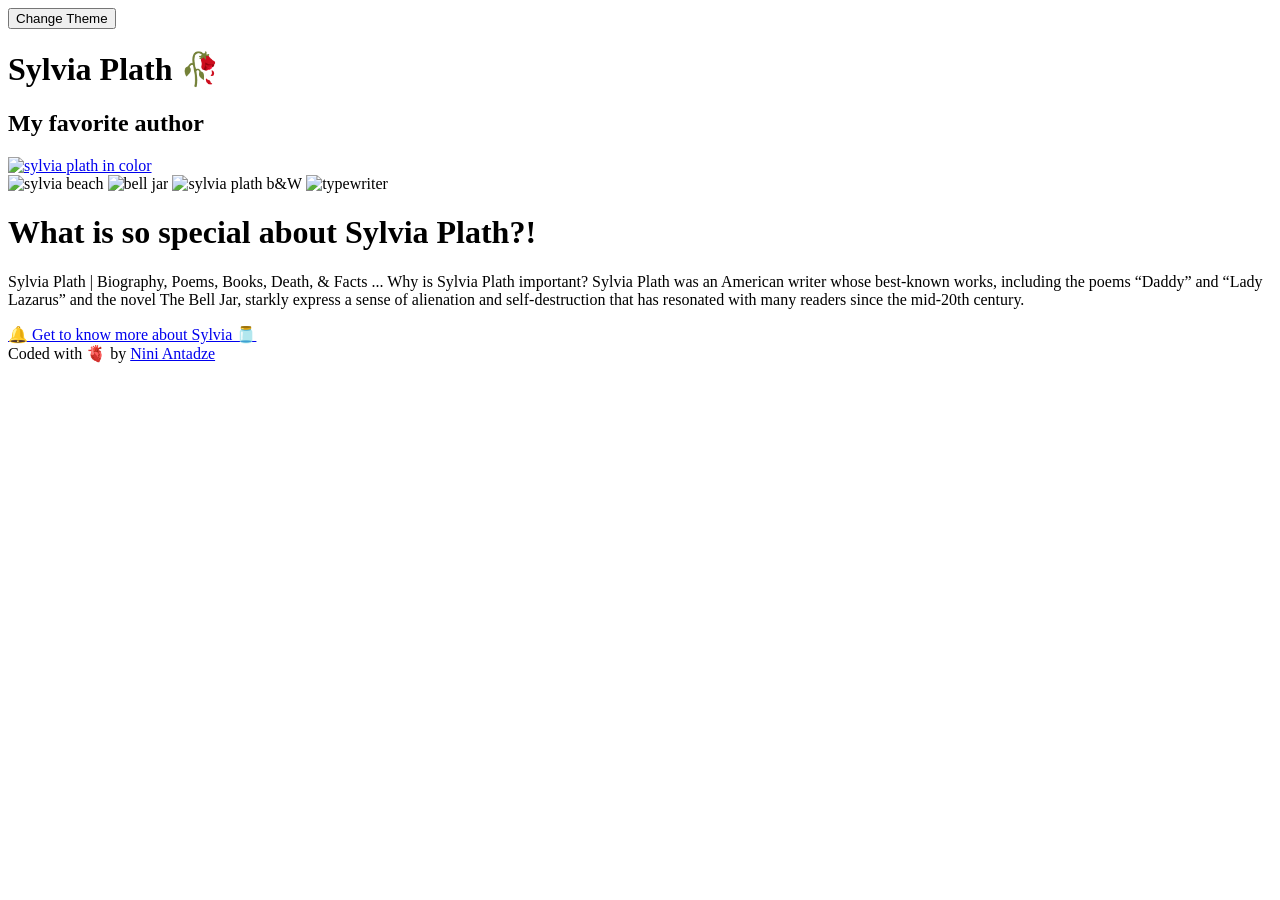
==== basic-addon-finalProject-niniAntadze.html @ 7dbb5ec7 "added CSS, HTML and JS files" ====
<!DOCTYPE html>
<html lang="en">
  <head>
    <meta charset="UTF-8" />
    <meta name="viewport" content="width=device-width, initial-scale=1.0" />

    <title>🥀 Sylvia Plath - My favortie author</title>
    <link rel="stylesheet" href="src/style.css" />
  </head>
  <body>
    <button class="changeTheme">Change Theme</button>
    <div class="container">
      <h1>Sylvia Plath 🥀</h1>
      <h2>My favorite author</h2>

      <a href="https://www.youtube.com/watch?v=wCWl8ZIgCHk&ab_channel=TED-Ed">
        <img
          class="pic1"
          src="https://s3.amazonaws.com/shecodesio-production/uploads/files/000/104/121/original/Untitled_design.png?1700082153"
          alt="sylvia plath in color "
        />
      </a>

      <div class="grid">
        <img
          class="pic2"
          src="https://s3.amazonaws.com/shecodesio-production/uploads/files/000/104/120/original/Untitled_design_%285%29.png?1700082099
      "
          alt="sylvia beach"
        />

        <img
          class="pic3"
          src="https://s3.amazonaws.com/shecodesio-production/uploads/files/000/104/117/original/Untitled_design_%282%29.png?1700081969"
          alt="bell jar "
        />

        <img
          class="pic4"
          src="https://s3.amazonaws.com/shecodesio-production/uploads/files/000/104/116/original/Untitled_design_%281%29.png?1700081937"
          alt="sylvia plath b&W "
        />

        <img
          class="pic5"
          src="https://s3.amazonaws.com/shecodesio-production/uploads/files/000/104/119/original/Untitled_design_%284%29.png?1700082058"
          alt="typewriter "
        />
      </div>

      <h1>What is so special about Sylvia Plath?!</h1>
      <p>
        Sylvia Plath | Biography, Poems, Books, Death, & Facts ... Why is Sylvia
        Plath important? Sylvia Plath was an American writer whose best-known
        works, including the poems “Daddy” and “Lady Lazarus” and the novel The
        Bell Jar, starkly express a sense of alienation and self-destruction
        that has resonated with many readers since the mid-20th century.
      </p>
      <a href="https://www.sylviaplathsociety.org/" class="sylviabutton"
        >🔔 Get to know more about Sylvia 🫙</a
      >
    </div>
    <footer>
      Coded with 🫀 by
      <a
        href="https://www.linkedin.com/in/nino-antadze/"
        target="_blank"
        class="nini"
        >Nini Antadze
      </a>
    </footer>
    <script src="src/script.js"></script>
  </body>
</html>
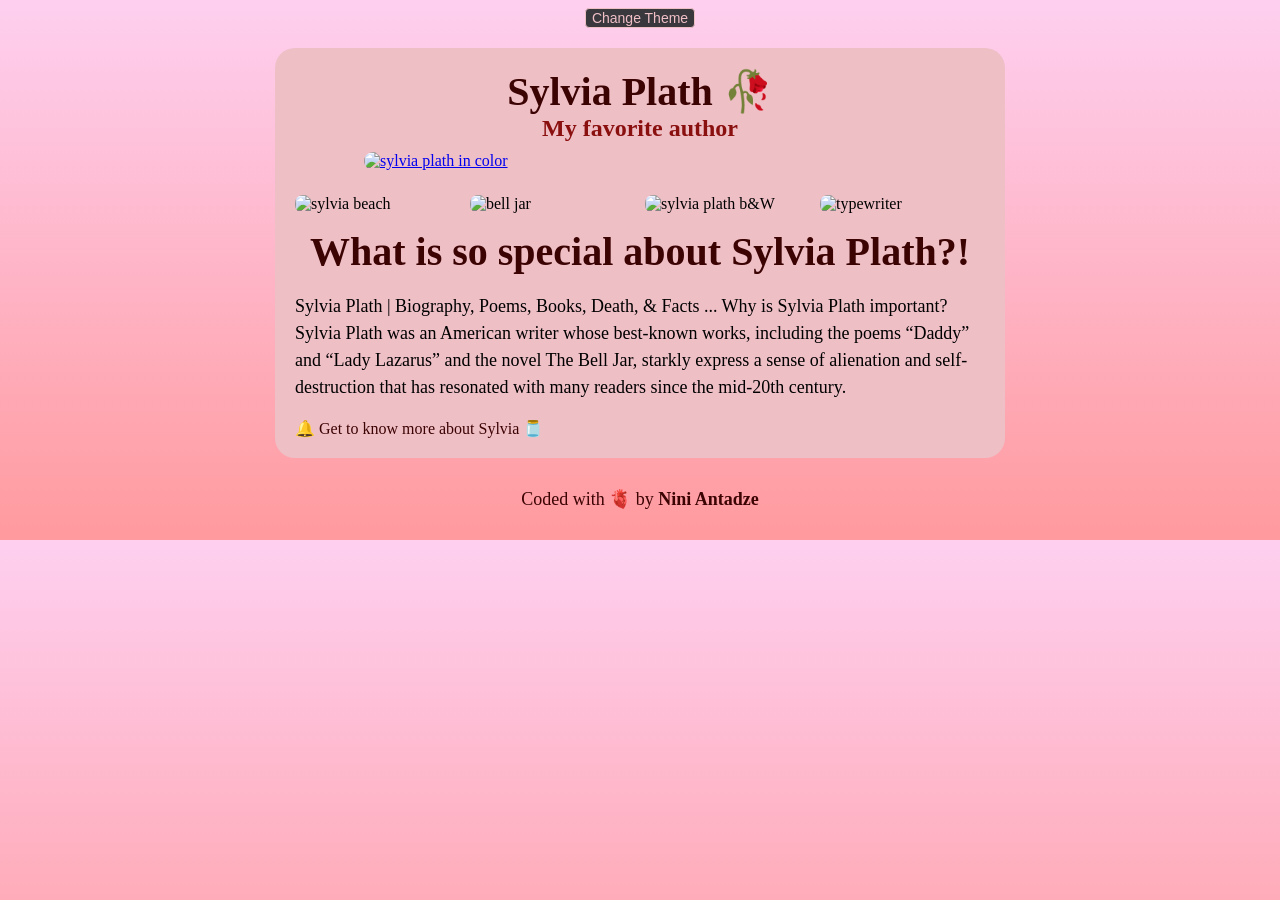
==== commit ca6b2fd2: "added css and js files" ====
--- a/basic-addon-finalProject-niniAntadze.html
+++ b/basic-addon-finalProject-niniAntadze.html
@@ -5,7 +5,7 @@
     <meta name="viewport" content="width=device-width, initial-scale=1.0" />
 
     <title>🥀 Sylvia Plath - My favortie author</title>
-    <link rel="stylesheet" href="src/style.css" />
+    <link rel="stylesheet" href="/src/style.css" />
   </head>
   <body>
     <button class="changeTheme">Change Theme</button>
--- a/src/style.css
+++ b/src/style.css
@@ -0,0 +1,124 @@
+body {
+  font-family: "Romelu Vomelu";
+  background: linear-gradient(to top, #ff9a9e 0%, #fecfef 99%, #fecfef 100%);
+}
+h1 {
+  text-align: center;
+  font-size: 40px;
+  margin: 0 auto;
+  color: #3c0303;
+}
+h2 {
+  text-align: center;
+  margin: 0 auto;
+  color: #8a0f0f;
+}
+.container {
+  max-width: 690px;
+  background: #efbfc6;
+  padding: 20px;
+  border-radius: 20px;
+  margin: 20px auto;
+}
+img {
+  img {
+    max-width: 100%;
+  }
+}
+.pic1 {
+  margin: 0 auto;
+  border-radius: 20px;
+  max-width: 80%;
+  padding: 10px;
+  transition: all 200ms ease-in-out;
+  display: block;
+}
+.pic1:hover {
+  filter: contrast(75%);
+  transform: scale(1.2);
+}
+.sylviabutton {
+  display: block;
+  color: #3c0303;
+  font-size: 16px;
+  padding: 10px, 15px;
+  transition: all 200ms ease-in-out;
+  text-decoration-line: none;
+}
+.sylviabutton:hover {
+  text-decoration-line: underline;
+  font-size: larger;
+  font-weight: bolder;
+}
+.changeTheme {
+  display: block;
+  margin: 0 auto;
+  font-size: 14px;
+  background: #39383d;
+  color: #efbfc6;
+  border-radius: 4px;
+  padding: 5 8px;
+  border: 1px, solid, #efbfc6;
+  transition: all 200ms ease-in-out;
+}
+
+.changeTheme:hover {
+  background: #efbfc6;
+  color: #39383d;
+  border: none;
+  font-size: larger;
+}
+
+footer {
+  text-align: center;
+  margin: 30px 0;
+  color: #3c0303;
+  font-size: 18px;
+}
+.nini {
+  text-decoration-line: none;
+  color: #3c0303;
+  font-family: cursive;
+  font-weight: 900;
+  transition: all, 150ms, ease-in-out;
+}
+.nini:hover {
+  text-decoration-line: underline;
+  font-size: larger;
+}
+p {
+  font-size: 18px;
+  line-height: 1.5;
+}
+.grid {
+  margin: 15px 0;
+  display: grid;
+  grid-template-columns: 1fr 1fr 1fr 1fr;
+  grid-gap: 10px;
+}
+.grid img {
+  width: 100%;
+  border-radius: 8px;
+  transition: all 150ms ease-in-out;
+}
+
+.grid img:hover {
+  transform: scale(2);
+}
+
+.dark {
+  background: radial-gradient(
+    circle at 10% 20%,
+    rgb(0, 0, 0) 0%,
+    rgb(64, 64, 64) 90.2%
+  );
+  color: white;
+}
+
+.dark .container {
+  background: rgba(255, 255, 255, 0.1);
+}
+
+.dark a {
+  color: #3c0303;
+}
